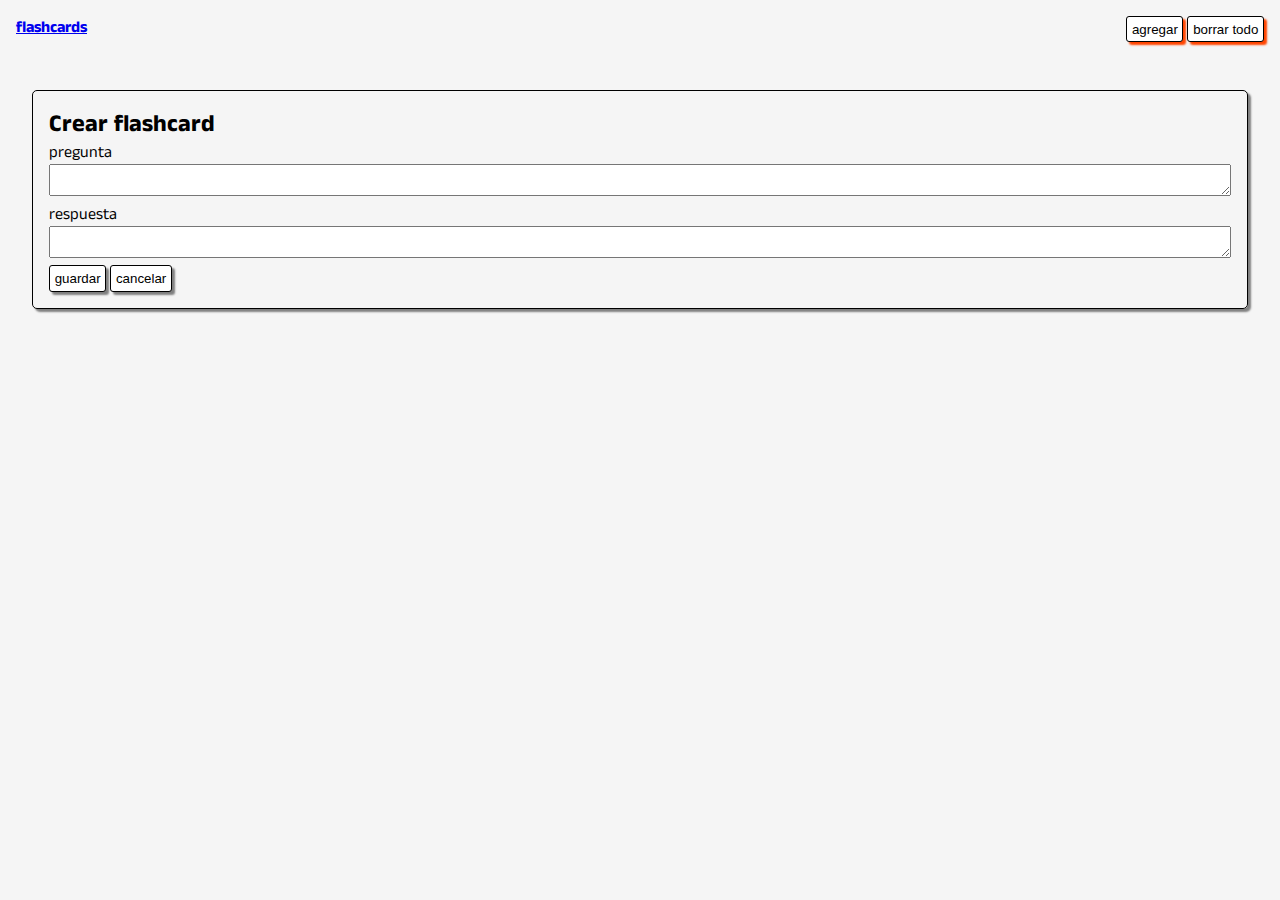
==== index.html @ f3923e9d "flashcard slider with CSS 3D rotation effect and local storage of user created cards" ====
<!DOCTYPE html>
<html lang="es">

<head>
    <meta charset="UTF-8">
    <meta http-equiv="X-UA-Compatible" content="IE=edge">
    <meta name="viewport" content="width=device-width, initial-scale=1.0">
    <title>Gestion de Flashcards</title>
    <link rel="stylesheet" href="style/index.css">
    <link rel="preconnect" href="https://fonts.googleapis.com">
    <link rel="preconnect" href="https://fonts.gstatic.com" crossorigin>
    <link href="https://fonts.googleapis.com/css2?family=Anek+Tamil&display=swap" rel="stylesheet">


</head>

<body>
    <header>
        <h1><a href="practice.html">flashcards</a></h1>
        <div class="buttons">
            <button class="button-add">agregar</button>
            <button class="button-delete">borrar todo</button>
        </div>
    </header>
    <main>
        <section>
            <div class="create-card-container">
                <div class="create-card">
                    <h2>Crear flashcard</h2>
                    <label for="question">pregunta </label>
                    <textarea id="question"></textarea>
                    <br>
                    <label for="answer">respuesta</label>
                    <textarea id="answer"></textarea>
                    <div class="buttons">
                        <button class="button-save">guardar</button>
                        <button class="button-close">cancelar</button>
                    </div>
                </div>
            </div>
        </section>
        <section>
            <div class="flashcards">
            </div>
        </section>
    </main>
    <script src="script.js"></script>
</body>

</html>
---- style/index.css ----
* {
    margin: 0;
    padding: 0;
    box-sizing: border-box;
}

:root {
    --primary: #FFCE00;
    --secondary: #FE4880;
    --dark: #212121;
    --light: #F3F3F3;
}

body {
    font-family: 'Anek Tamil', sans-serif;
    font-size: 1em;
    background: whitesmoke;
}

header {
    padding: 1em;
    display: flex;
    justify-content: space-between;
}

header h1 {
    font-size: inherit;
}

button {

    padding: 0.35em;
    border: 1px solid black;
    border-radius: 3px;
    box-shadow: 3px 3px 2px orangered;
    background: white;
}


.create-card {
    margin: 2em;
    padding: 1em;
    border: 1.3px solid black;
    box-shadow: 3px 3px 2px orangered;
    border-radius: 5px;
    /* background: aliceblue; */
    box-shadow: 3px 3px 2px gray;
}

.create-card textarea {
    width: 100%;
}

.create-card button {
    box-shadow: 3px 3px 2px gray;
}

.flashcards {
    display: flex;
    justify-content: center;
    align-items: center;
    flex-wrap: wrap;
    margin-top: 10px;
    background: whitesmoke;
}

.flashcard {
    width: 370px;
    height: 200px;
    border-radius: 5px;
    word-wrap: break-word;
    margin: 1em;
    /* background: #fff; */
    cursor: pointer;

    perspective: 1000px;
    cursor: pointer;
}

.flashcard__inner {
    width: 100%;
    height: 100%;
    transition: transform 1s;
    transform-style: preserve-3d;
    position: relative;
}

.flashcard__inner.is-fliped {
    transform: rotateY(-180deg);
}

.flashcard__face {
    width: 100%;
    height: 100%;
    backface-visibility: hidden;
    border-radius: 10px;
    box-shadow: 0px 3px 18px 3px rgba(0, 0, 0, 0.2);
    position: absolute;
}

.flashcard__face--front {
    background-image: linear-gradient(to bottom right, var(--primary), var(--secondary));
    display: flex;
    justify-content: center;
    align-items: center;
    background-color: aqua;
    position: absolute;
}

.flashcard__face--back {
    background-color: var(--primary);
    transform: rotateY(180deg);
    display: flex;
    justify-content: center;
    align-items: center;
    padding: 15px;
}

.fa-minus {
    top: 3%;
    right: 3%;
    position: absolute;
    color: #1a1a1a;
    transition: 0.3s ease-out;
}

.fa-minus:hover {
    color: red;
}
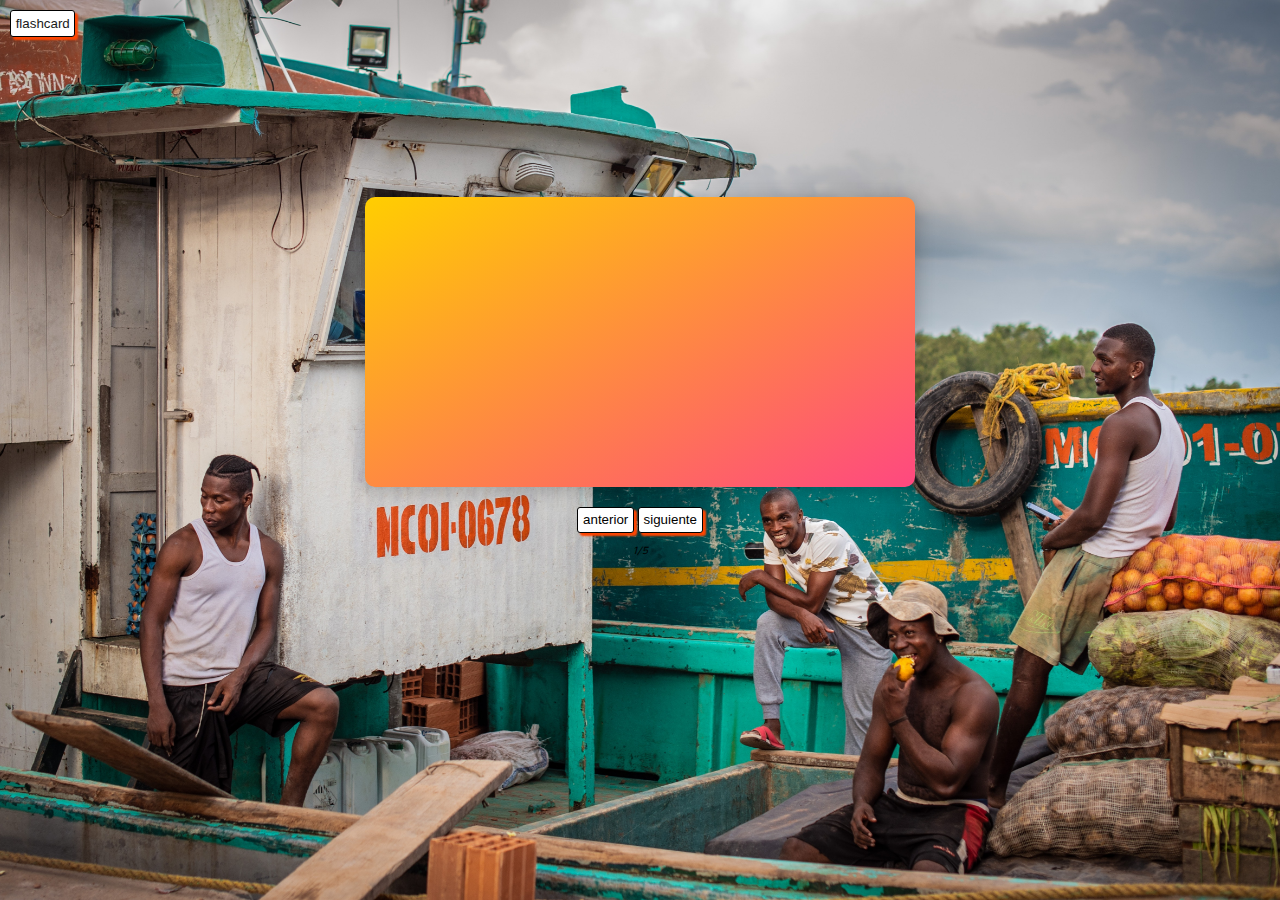
==== commit 81a8cbda: "Inclution of a started deck with Colombian's  pacific music" ====
--- a/index.html
+++ b/index.html
@@ -5,46 +5,46 @@
     <meta charset="UTF-8">
     <meta http-equiv="X-UA-Compatible" content="IE=edge">
     <meta name="viewport" content="width=device-width, initial-scale=1.0">
-    <title>Gestion de Flashcards</title>
-    <link rel="stylesheet" href="style/index.css">
+    <title>Música de Colombia</title>
     <link rel="preconnect" href="https://fonts.googleapis.com">
     <link rel="preconnect" href="https://fonts.gstatic.com" crossorigin>
     <link href="https://fonts.googleapis.com/css2?family=Anek+Tamil&display=swap" rel="stylesheet">
-
-
+    <link rel="stylesheet" href="style/index.css">
 </head>
 
 <body>
     <header>
-        <h1><a href="practice.html">flashcards</a></h1>
-        <div class="buttons">
-            <button class="button-add">agregar</button>
-            <button class="button-delete">borrar todo</button>
-        </div>
+        <nav><button><a href="manager.html">flashcard</a></button></nav>
     </header>
     <main>
-        <section>
-            <div class="create-card-container">
-                <div class="create-card">
-                    <h2>Crear flashcard</h2>
-                    <label for="question">pregunta </label>
-                    <textarea id="question"></textarea>
-                    <br>
-                    <label for="answer">respuesta</label>
-                    <textarea id="answer"></textarea>
-                    <div class="buttons">
-                        <button class="button-save">guardar</button>
-                        <button class="button-close">cancelar</button>
+        <div class="flashcards">
+            <div class="flashcard">
+                <div class="flashcard__inner">
+                    <div class="flashcard__face flashcard__face--front">
+                        <iframe src="" type="text/html" data-video="" frameborder="0" allow="autoplay"></iframe>
+                    </div>
+                    <div class="flashcard__face flashcard__face--back">
+                        <div class="flashcard__content">
+                            <div class="flashcard__header">
+                            </div>
+                            <div class="flashcard__body">
+                                <p></p>
+                            </div>
+                        </div>
                     </div>
                 </div>
             </div>
-        </section>
-        <section>
-            <div class="flashcards">
+            <div class="buttons">
+                <button class="button-prev" onclick="">anterior</button>
+                <button class="button-next" onclick="">siguiente</button>
             </div>
-        </section>
+            <div class="counter">>
+            </div>
+        </div>
+
     </main>
-    <script src="script.js"></script>
+
+    <script src="practice.js"></script>
 </body>
 
 </html>--- a/style/index.css
+++ b/style/index.css
@@ -1,9 +1,3 @@
-* {
-    margin: 0;
-    padding: 0;
-    box-sizing: border-box;
-}
-
 :root {
     --primary: #FFCE00;
     --secondary: #FE4880;
@@ -11,70 +5,65 @@
     --light: #F3F3F3;
 }
 
+* {
+    margin: 0;
+    padding: 0;
+    box-sizing: border-box;
+}
+
 body {
+    background-image: url(../images/pescadores-alba-anguela.jpg);
+    background-position: center;
+    background-size: cover;
     font-family: 'Anek Tamil', sans-serif;
     font-size: 1em;
-    background: whitesmoke;
+    min-height: 100vh;
 }
 
-header {
-    padding: 1em;
-    display: flex;
-    justify-content: space-between;
+nav {
+    padding: 10px;
+    font-size: large;
+
 }
 
-header h1 {
-    font-size: inherit;
+a:link {
+    color: #1a1a1a;
+    text-decoration: none;
 }
 
-button {
-
-    padding: 0.35em;
-    border: 1px solid black;
-    border-radius: 3px;
-    box-shadow: 3px 3px 2px orangered;
-    background: white;
+/* visited link */
+a:visited {
+    color: #1a1a1a;
+    text-decoration: none;
 }
 
-
-.create-card {
-    margin: 2em;
-    padding: 1em;
-    border: 1.3px solid black;
-    box-shadow: 3px 3px 2px orangered;
-    border-radius: 5px;
-    /* background: aliceblue; */
-    box-shadow: 3px 3px 2px gray;
+/* mouse over link */
+a:hover {
+    color: hotpink;
+    text-decoration: none;
 }
 
-.create-card textarea {
-    width: 100%;
-}
-
-.create-card button {
-    box-shadow: 3px 3px 2px gray;
+/* selected link */
+a:active {
+    text-decoration: none;
 }
 
 .flashcards {
     display: flex;
     justify-content: center;
     align-items: center;
-    flex-wrap: wrap;
-    margin-top: 10px;
-    background: whitesmoke;
+    flex-direction: column;
 }
 
 .flashcard {
-    width: 370px;
-    height: 200px;
+    margin-top: 150px;
+    width: 550px;
+    height: 290px;
     border-radius: 5px;
     word-wrap: break-word;
-    margin: 1em;
-    /* background: #fff; */
     cursor: pointer;
+    perspective: 1000px;
 
-    perspective: 1000px;
-    cursor: pointer;
 }
 
 .flashcard__inner {
@@ -100,9 +89,9 @@
 
 .flashcard__face--front {
     background-image: linear-gradient(to bottom right, var(--primary), var(--secondary));
-    display: flex;
+    /* display: flex;
     justify-content: center;
-    align-items: center;
+    align-items: flex-start; */
     background-color: aqua;
     position: absolute;
 }
@@ -126,4 +115,30 @@
 
 .fa-minus:hover {
     color: red;
+}
+
+.buttons {
+    margin-top: 20px;
+}
+
+button {
+    padding: 0.35em;
+    border: 1px solid black;
+    border-radius: 3px;
+    box-shadow: 3px 3px 2px orangered;
+    background: white;
+    cursor: pointer;
+}
+
+.counter {
+    margin: 10px;
+    font-style: oblique;
+    font-size: 0.7rem;
+}
+
+iframe {
+    margin: 10px;
+    border-radius: 8px;
+    min-width: 480px;
+    min-height: 270px;
 }